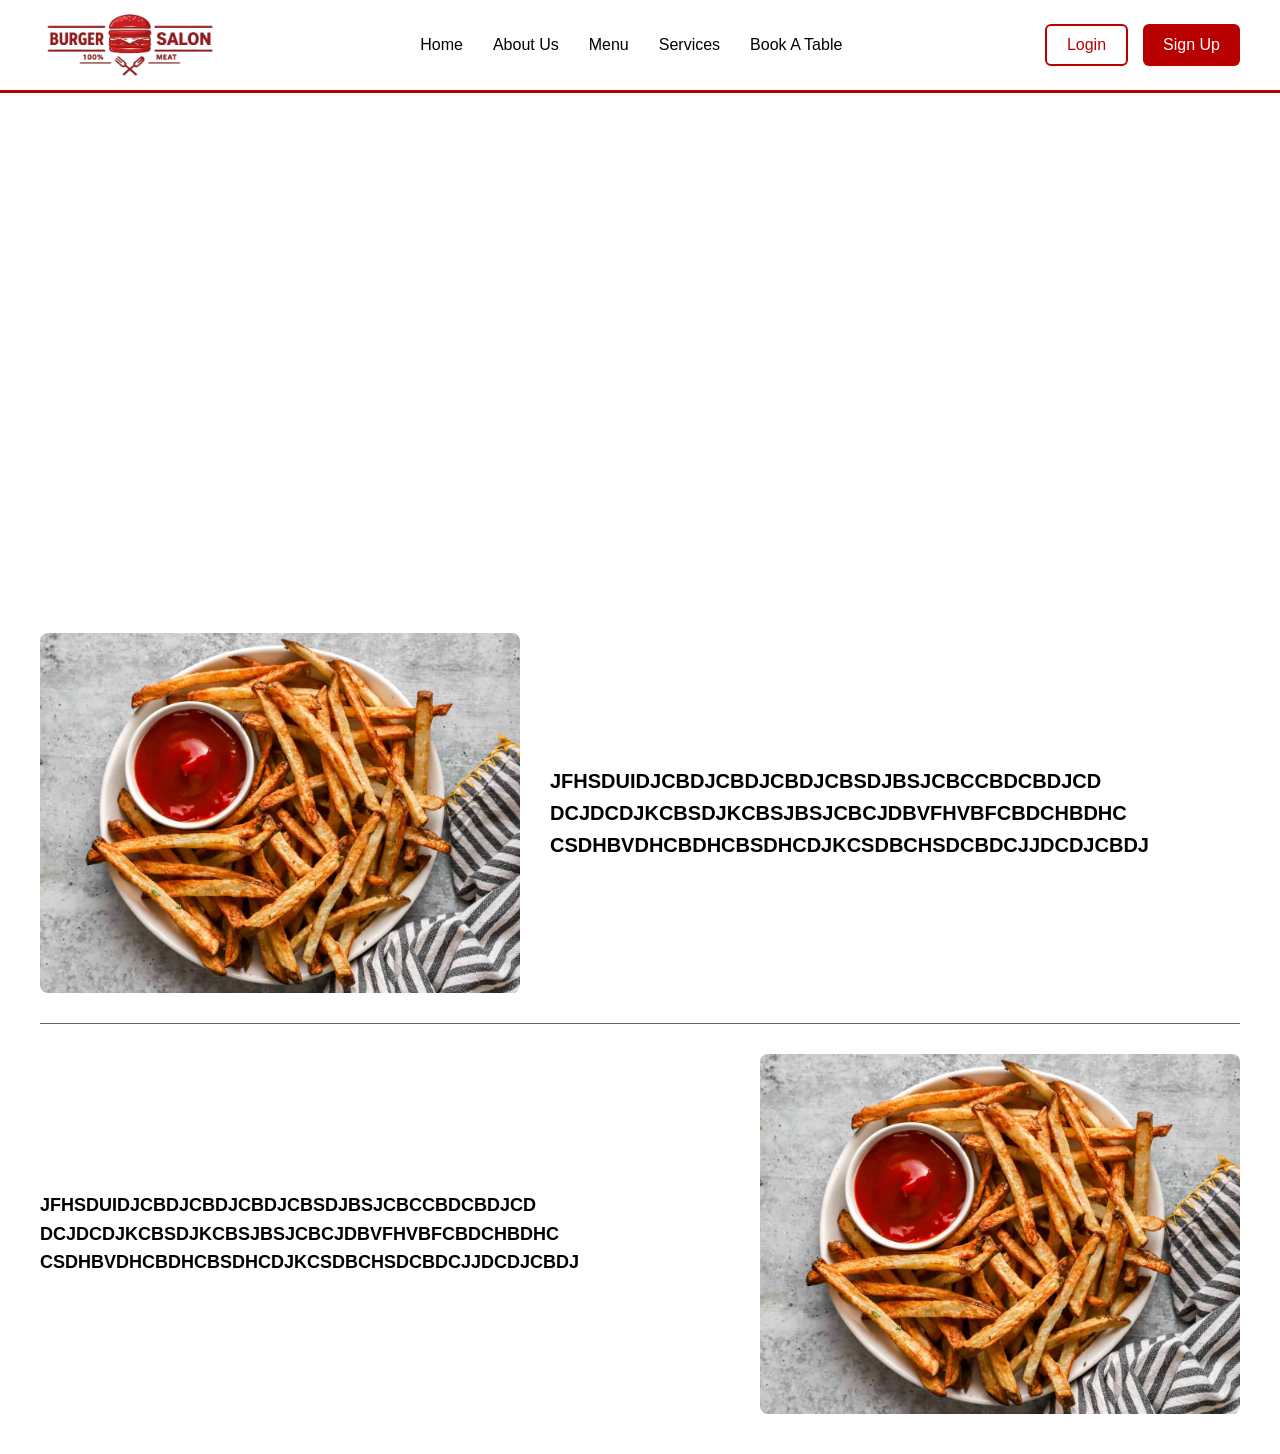
==== pc-class-final-project-main-pages-page1/pages/page1/index.html @ 4d3ac7ef "Add files via upload new websiteee" ====
<!DOCTYPE html>
<html lang="en">
<head>
    <meta charset="UTF-8">
    <meta name="viewport" content="width=device-width, initial-scale=1.0">
    <title>Burger Salon</title>
    <link rel="stylesheet" href="styles.css">
</head>


<body class = "HomePage">

<header>
    <img src="../page1/images/logo.png" alt="Burger Salon Logo">

<nav>
    <ul class="nav-links">
        <li><a href="index.html">Home</a></li>
        <li><a href="about.html">About Us</a></li>
        <li><a href="menu.html">Menu</a></li>
        <li><a href="services.html">Services</a></li>
        <li><a href="book.html">Book A Table</a></li>
    </ul>
</nav>

    <div class="auth-buttons">
        <button id="login">Login</button>
        <button id="signup">Sign Up</button>
    </div>
</header>

<div class="background">
    <video autoplay muted loop playsinline>
        <source src="../page1/videos/background.mp4" type="video/mp4">
    </video>
    <h1>
        BURGERRSSSSSSSS
    </h1>
    <h3>hdfubbfucbejcbrjcbejcbejcbecjebcejec</h3>
    <button class="AAA">BOOK A TABLE</button>
</div>


<section class="Informetion">
    <section class="Upper">
        <img class="aa" src="images/fries.jpg" alt="aaa">
        <h1>
            JFHSDUIDJCBDJCBDJCBDJCBSDJBSJCBCCBDCBDJCD
            DCJDCDJKCBSDJKCBSJBSJCBCJDBVFHVBFCBDCHBDHC
            CSDHBVDHCBDHCBSDHCDJKCSDBCHSDCBDCJJDCDJCBDJ
        </h1>
    </section>
    <div class="line">
    </div>
    <section class="Upper2">
        <h1>
            JFHSDUIDJCBDJCBDJCBDJCBSDJBSJCBCCBDCBDJCD
            DCJDCDJKCBSDJKCBSJBSJCBCJDBVFHVBFCBDCHBDHC
            CSDHBVDHCBDHCBSDHCDJKCSDBCHSDCBDCJJDCDJCBDJ
        </h1>
        <img class="aa" src="../page1/images/fries.jpg" alt="aaa">

    </section>
</section>
</body>

</html>
---- pc-class-final-project-main-pages-page1/pages/page1/styles.css ----
body {
    padding: 0;
    margin: 0;
font-family:Impact, Haettenschweiler, 'Arial Narrow Bold', sans-serif;    
background-color: white;
}

header {
    background-color: hsl(0, 0%, 100%);
    border-bottom: 3px solid rgb(184, 0, 0);
    padding: 10px 40px;
    display: flex;
    align-items: center;
    justify-content: space-between;
}

header img {
    height: 70px;
    width: auto;
}

.nav-links {
    display: flex;
    list-style: none;
    gap: 30px; 
    margin: 0;
    padding: 0;
}

.nav-links li a {
    text-decoration: none;
    color: black;
    transition: 0.2s ease;
}

.nav-links li a:hover {
    color: rgb(184, 0, 0);
}


.auth-buttons {
    display: flex;
    gap: 15px;
}


#login {
    font-family:Impact, Haettenschweiler, 'Arial Narrow Bold', sans-serif;    

    background-color: transparent;
    border: 2px solid rgb(184, 0, 0);
    color: rgb(184, 0, 0);
    padding: 10px 20px;
    font-size: 16px;
    cursor: pointer;
    border-radius: 6px;
    transition: 0.2s;
}

#login:hover {
    background-color: rgb(184, 0, 0);
    color: white;
}

#signup {
    font-family:Impact, Haettenschweiler, 'Arial Narrow Bold', sans-serif;    

    background-color: rgb(184, 0, 0);
    border: none;
    color: white;
    padding: 10px 20px;
    font-size: 16px;
    cursor: pointer;
    border-radius: 6px;
    transition: 0.2s;
}

#signup:hover {
    background-color: darkred;
}
.background {
    width: 100%;
    height: 500px;
    position: relative;
    overflow: hidden;
}

.background video {
    width: 100%;
    height: 100%;
    object-fit: cover;
    filter: brightness(50%) contrast(120%);
    display: block;
}

.background h1,
.background h3 {
    position: absolute;
    left: 50%;
    top: 30%;
    transform: translate(-50%, -50%);
    color: white;
    text-align: center;
    margin: 0;
    font-family:Impact, Haettenschweiler, 'Arial Narrow Bold', sans-serif;    
}

.background h1 {
    font-size: 3rem;
    margin-bottom: 5px;
}

.background h3 {
    padding-top: 120px;
    gap: 15px;
    font-size: 1.5rem;
    font-weight: normal;
}
.background .AAA {
    position: absolute;
    top: 50%; 
    left: 50%;
    transform: translateX(-50%);
    padding: 15px 30px;
    font-size: 22px;
    color: white;
    background-color: transparent; 
    border: none;
    cursor: pointer;
    text-transform: uppercase;
    font-family:Impact, Haettenschweiler, 'Arial Narrow Bold', sans-serif;    
    transition: all 0.2s ease;

}
.background .AAA:hover{
    color: rgb(184, 0, 0);
    transition: all 0.2s ease;
}
.Informetion{
    position: relative;
    background-color: #ffffff;
    padding: 40px;
} 
.Informetion .Upper{
    display: flex;
    gap: 30px;
    align-items: center;
    justify-content: space-between;

}
.Informetion .Upper .aa{
    position: relative;
    width: 40%;
    height: auto;
    border-radius: 8px;
    object-fit: cover;
} 
.Informetion .Upper h1{
    color: rgb(0, 0, 0);
    font-size: 20px;
    line-height: 1.6;
    flex: 1;
    margin: 0;

}



.Informetion .Upper2{
    display: flex;
    gap: 30px;
    align-items: center;
    justify-content: space-between;

}
.Informetion .Upper2 .aa{
    position: relative;
    width: 40%;
    height: auto;
    border-radius: 8px;
    object-fit: cover;
    order: 2;
} 
.Informetion .Upper2 h1{
    color: rgb(0, 0, 0);
    font-size: 18px;
    line-height: 1.6;
    flex: 1;
    margin: 0;
    order: 1;

}
.Informetion .line{
    margin-top: 30px;
    margin-bottom: 30px;
    width: 100%;
    height: 1px;
    background-color: rgb(100, 100, 100);
}
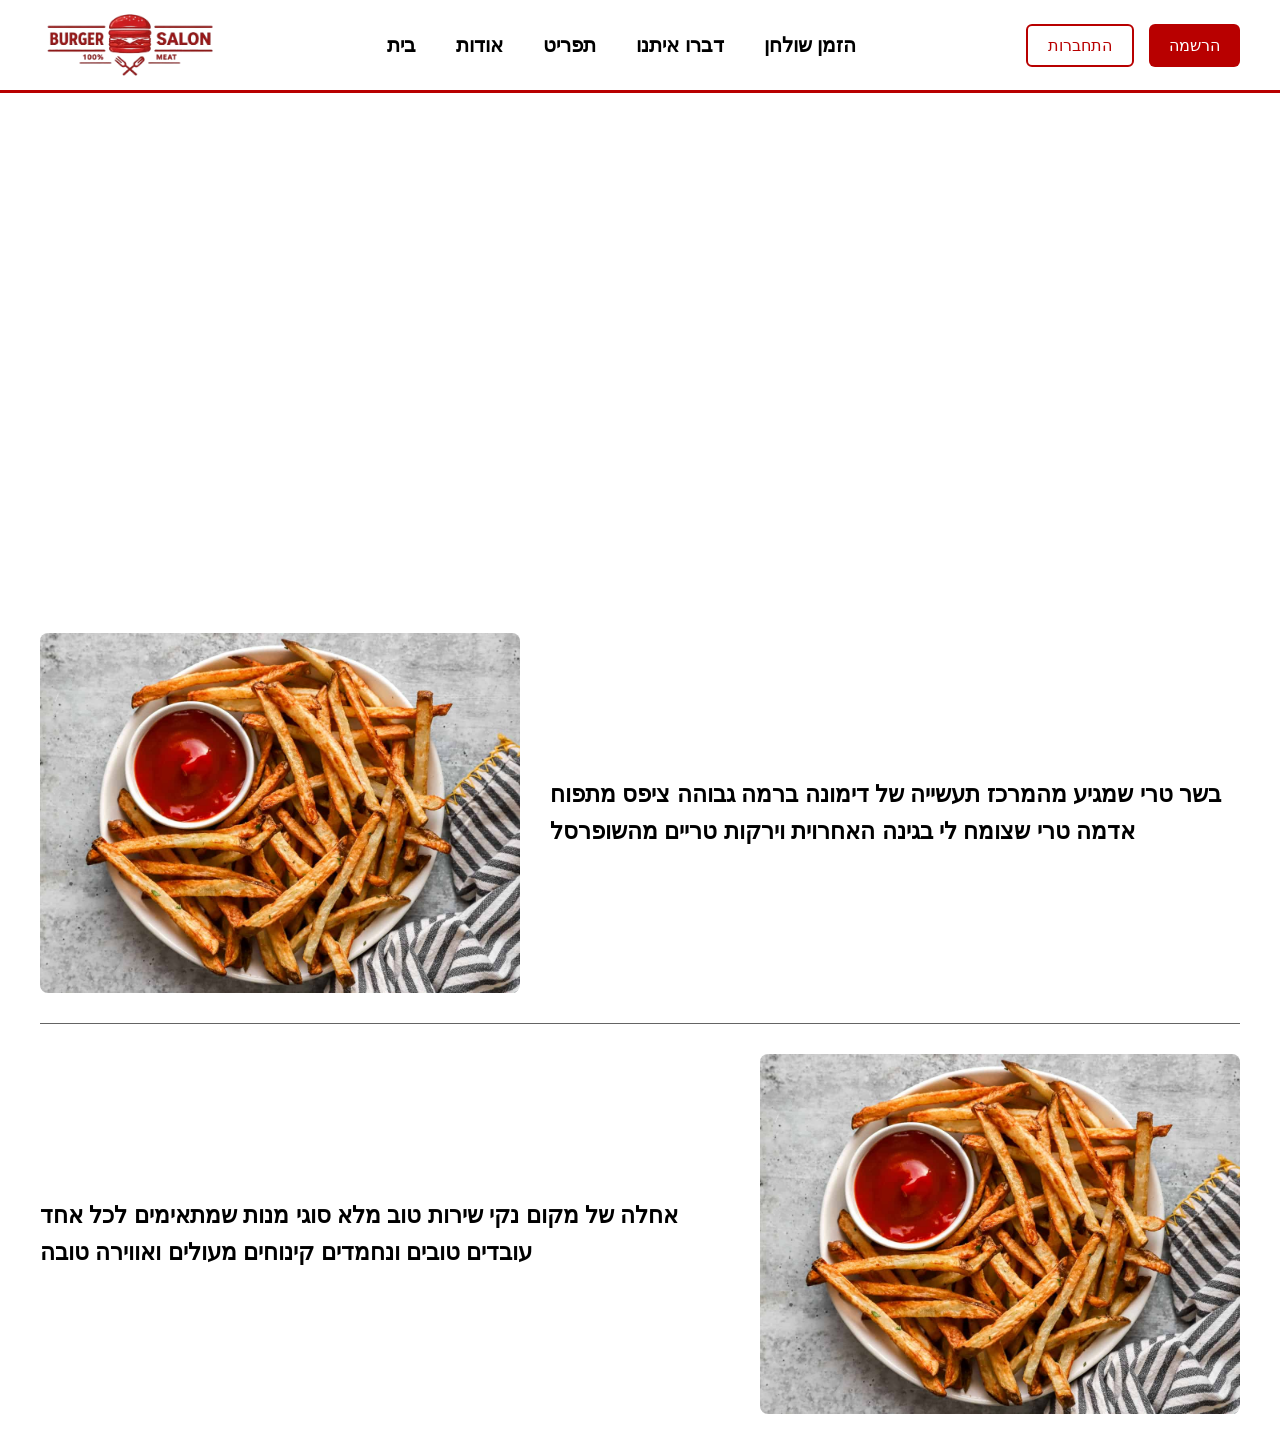
==== commit bd941338: "added images" ====
--- a/pc-class-final-project-main-pages-page1/pages/page1/index.html
+++ b/pc-class-final-project-main-pages-page1/pages/page1/index.html
@@ -15,29 +15,30 @@
 
 <nav>
     <ul class="nav-links">
-        <li><a href="index.html">Home</a></li>
-        <li><a href="about.html">About Us</a></li>
-        <li><a href="menu.html">Menu</a></li>
-        <li><a href="services.html">Services</a></li>
-        <li><a href="book.html">Book A Table</a></li>
+        <li><a href="index.html">בית</a></li>
+        <li><a href="about.html">אודות</a></li>
+        <li><a href="menu.html">תפריט</a></li>
+        <li><a href="services.html">דברו איתנו</a></li>
+        <li><a href="book.html">הזמן שולחן</a></li>
     </ul>
 </nav>
 
     <div class="auth-buttons">
-        <button id="login">Login</button>
-        <button id="signup">Sign Up</button>
+        <button id="login">התחברות</button>
+        <button id="signup">הרשמה</button>
     </div>
 </header>
+
 
 <div class="background">
     <video autoplay muted loop playsinline>
         <source src="../page1/videos/background.mp4" type="video/mp4">
     </video>
     <h1>
-        BURGERRSSSSSSSS
+        בורגר סאלון
     </h1>
-    <h3>hdfubbfucbejcbrjcbejcbejcbecjebcejec</h3>
-    <button class="AAA">BOOK A TABLE</button>
+    <h3>רשת ההמבורגרים הכי טובה בגלקסיה</h3>
+    <button class="AAA">הזמן שולחן</button>
 </div>
 
 
@@ -45,18 +46,15 @@
     <section class="Upper">
         <img class="aa" src="images/fries.jpg" alt="aaa">
         <h1>
-            JFHSDUIDJCBDJCBDJCBDJCBSDJBSJCBCCBDCBDJCD
-            DCJDCDJKCBSDJKCBSJBSJCBCJDBVFHVBFCBDCHBDHC
-            CSDHBVDHCBDHCBSDHCDJKCSDBCHSDCBDCJJDCDJCBDJ
+            בשר טרי שמגיע מהמרכז תעשייה של דימונה ברמה גבוהה ציפס מתפוח אדמה טרי שצומח לי בגינה האחרוית וירקות טריים מהשופרסל
+
         </h1>
     </section>
     <div class="line">
     </div>
     <section class="Upper2">
         <h1>
-            JFHSDUIDJCBDJCBDJCBDJCBSDJBSJCBCCBDCBDJCD
-            DCJDCDJKCBSDJKCBSJBSJCBCJDBVFHVBFCBDCHBDHC
-            CSDHBVDHCBDHCBSDHCDJKCSDBCHSDCBDCJJDCDJCBDJ
+            אחלה של מקום נקי שירות טוב  מלא סוגי מנות שמתאימים לכל אחד עובדים טובים ונחמדים קינוחים מעולים ואווירה טובה
         </h1>
         <img class="aa" src="../page1/images/fries.jpg" alt="aaa">
 
--- a/pc-class-final-project-main-pages-page1/pages/page1/styles.css
+++ b/pc-class-final-project-main-pages-page1/pages/page1/styles.css
@@ -1,8 +1,9 @@
 body {
     padding: 0;
     margin: 0;
-font-family:Impact, Haettenschweiler, 'Arial Narrow Bold', sans-serif;    
-background-color: white;
+    font-family: 'Arial', sans-serif;  
+    font-weight: bold;  
+    background-color: white;
 }
 
 header {
@@ -22,13 +23,14 @@
 .nav-links {
     display: flex;
     list-style: none;
-    gap: 30px; 
+    gap: 40px; 
     margin: 0;
     padding: 0;
 }
 
 .nav-links li a {
     text-decoration: none;
+    font-size: 20px;
     color: black;
     transition: 0.2s ease;
 }
@@ -45,8 +47,6 @@
 
 
 #login {
-    font-family:Impact, Haettenschweiler, 'Arial Narrow Bold', sans-serif;    
-
     background-color: transparent;
     border: 2px solid rgb(184, 0, 0);
     color: rgb(184, 0, 0);
@@ -63,8 +63,6 @@
 }
 
 #signup {
-    font-family:Impact, Haettenschweiler, 'Arial Narrow Bold', sans-serif;    
-
     background-color: rgb(184, 0, 0);
     border: none;
     color: white;
@@ -76,7 +74,7 @@
 }
 
 #signup:hover {
-    background-color: darkred;
+    background-color: rgb(121, 0, 0);
 }
 .background {
     width: 100%;
@@ -102,20 +100,22 @@
     color: white;
     text-align: center;
     margin: 0;
-    font-family:Impact, Haettenschweiler, 'Arial Narrow Bold', sans-serif;    
 }
 
 .background h1 {
     font-size: 3rem;
     margin-bottom: 5px;
+    font-weight: 600;
+    
+
 }
-
 .background h3 {
     padding-top: 120px;
     gap: 15px;
     font-size: 1.5rem;
     font-weight: normal;
 }
+
 .background .AAA {
     position: absolute;
     top: 50%; 
@@ -127,10 +127,9 @@
     background-color: transparent; 
     border: none;
     cursor: pointer;
-    text-transform: uppercase;
-    font-family:Impact, Haettenschweiler, 'Arial Narrow Bold', sans-serif;    
+    font-weight: 700;
+    font-family: 'Arial', sans-serif;
     transition: all 0.2s ease;
-
 }
 .background .AAA:hover{
     color: rgb(184, 0, 0);
@@ -157,14 +156,11 @@
 } 
 .Informetion .Upper h1{
     color: rgb(0, 0, 0);
-    font-size: 20px;
+    font-size: 23px;
     line-height: 1.6;
-    flex: 1;
     margin: 0;
 
 }
-
-
 
 .Informetion .Upper2{
     display: flex;
@@ -179,16 +175,12 @@
     height: auto;
     border-radius: 8px;
     object-fit: cover;
-    order: 2;
 } 
 .Informetion .Upper2 h1{
     color: rgb(0, 0, 0);
-    font-size: 18px;
+    font-size: 23px;
     line-height: 1.6;
-    flex: 1;
     margin: 0;
-    order: 1;
-
 }
 .Informetion .line{
     margin-top: 30px;
